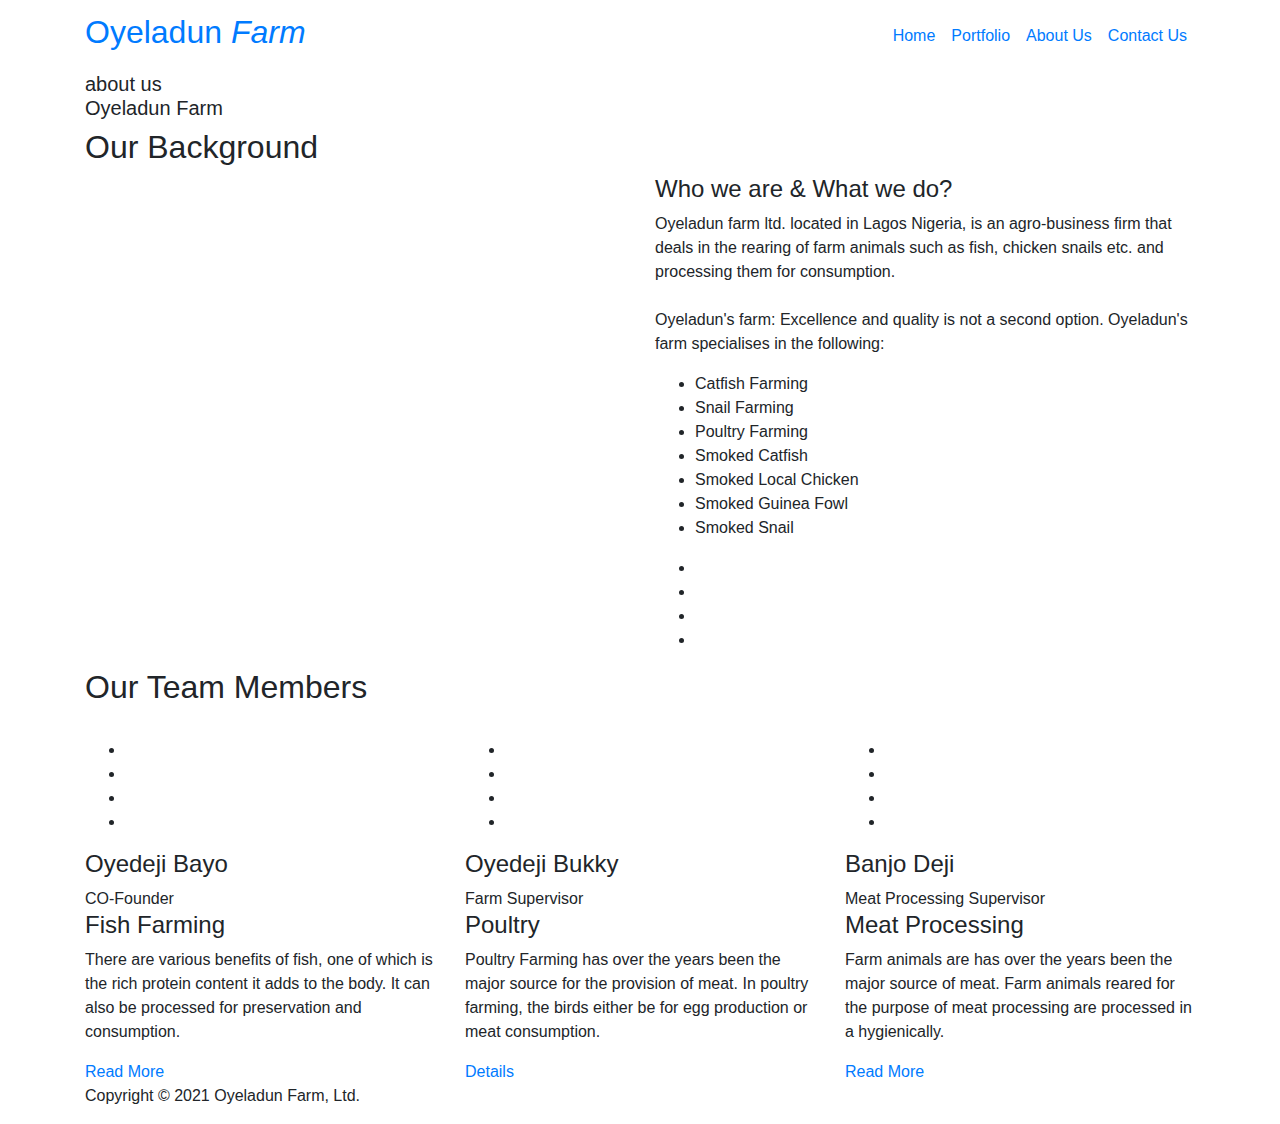
==== about.html @ 4a6964b9 "Add files via upload" ====
<!DOCTYPE html>
<html lang="en">

  <head>

    <meta charset="utf-8">
    <meta name="viewport" content="width=device-width, initial-scale=1, shrink-to-fit=no">
    <meta name="description" content="">
    <meta name="author" content="">
    <link href="https://fonts.googleapis.com/css?family=Poppins:100,200,300,400,500,600,700,800,900&display=swap" rel="stylesheet">

    <title>Oyeladun Farm - About us</title>

    <!-- Bootstrap core CSS -->
    <link href="vendor/bootstrap/css/bootstrap.min.css" rel="stylesheet">
<!--

TemplateMo 546 Sixteen Clothing

https://templatemo.com/tm-546-sixteen-clothing

-->

    <!-- Additional CSS Files -->
    <link rel="stylesheet" href="assets/css/fontawesome.css">
    <link rel="stylesheet" href="assets/css/templatemo-sixteen.css">
    <link rel="stylesheet" href="assets/css/owl.css">

  </head>

  <body>

    <!-- ***** Preloader Start ***** -->
    <div id="preloader">
        <div class="jumper">
            <div></div>
            <div></div>
            <div></div>
        </div>
    </div>  
    <!-- ***** Preloader End ***** -->

    <!-- Header -->
    <header class="">
      <nav class="navbar navbar-expand-lg">
        <div class="container">
          <a class="navbar-brand" href="index.html"><h2>Oyeladun<em> Farm</em></h2></a>
          <button class="navbar-toggler" type="button" data-toggle="collapse" data-target="#navbarResponsive" aria-controls="navbarResponsive" aria-expanded="false" aria-label="Toggle navigation">
            <span class="navbar-toggler-icon"></span>
          </button>
          <div class="collapse navbar-collapse" id="navbarResponsive">
            <ul class="navbar-nav ml-auto">
              <li class="nav-item">
                <a class="nav-link" href="index.html">Home
                  <span class="sr-only">(current)</span>
                </a>
              </li> 
              <li class="nav-item">
                <a class="nav-link" href="portfolio.html">Portfolio</a>
              </li>
              <li class="nav-item active">
                <a class="nav-link" href="about.html">About Us</a>
              </li>
              <li class="nav-item">
                <a class="nav-link" href="contact.html">Contact Us</a>
              </li>
            </ul>
          </div>
        </div>
      </nav>
    </header>

    <!-- Page Content -->
    <div class="page-heading about-heading header-text">
      <div class="container">
        <div class="row">
          <div class="col-md-12">
            <div class="text-content">
              <h5>
                about us
                <br>
                Oyeladun Farm
                </br>
              </h5>
            </div>
          </div>
        </div>
      </div>
    </div>


    <div class="best-features about-features">
      <div class="container">
        <div class="row">
          <div class="col-md-12">
            <div class="section-heading">
              <h2>Our Background</h2>
            </div>
          </div>
          <div class="col-md-6">
            <div class="right-image">
              <img src="assets/images/oye's farm.jpg" alt="">
            </div>
          </div>
          <div class="col-md-6">
            <div class="left-content">
              <h4>Who we are &amp; What we do?</h4>
              <p>
                Oyeladun farm ltd. located in Lagos Nigeria, is an agro-business  
                firm that deals in the rearing of farm animals such as fish, chicken 
                snails etc. and  processing them for consumption.
                <br><br>
                Oyeladun's farm: Excellence and quality is not a second option. 
                Oyeladun's farm specialises in the following:
                <ul class="featured-list">
                  <li><a>Catfish Farming</a></li>
                  <li><a>Snail Farming</a></li>
                  <li><a>Poultry Farming</a></li>
                  <li><a>Smoked Catfish</a></li>
                  <li><a>Smoked Local Chicken</a></li>
                  <li><a>Smoked Guinea Fowl</a></li>
                  <li><a>Smoked Snail</a></li>
                </ul>
              </p>
              <ul class="social-icons">
                <li><a href="#"><i class="fa fa-facebook"></i></a></li>
                <li><a href="#"><i class="fa fa-twitter"></i></a></li>
                <li><a href="#"><i class="fa fa-linkedin"></i></a></li>
                <li><a href="#"><i class="fa fa-instagram"></i></a></li>
              </ul>
            </div>
          </div>
        </div>
      </div>
    </div>

    
    <div class="team-members">
      <div class="container">
        <div class="row">
          <div class="col-md-12">
            <div class="section-heading">
              <h2>Our Team Members</h2>
            </div>
          </div>
          <div class="col-md-4">
            <div class="team-member">
              <div class="thumb-container">
                <img src="assets/images/team_01.jpg" alt="">
                <div class="hover-effect">
                  <div class="hover-content">
                    <ul class="social-icons">
                      <li><a href="#"><i class="fa fa-facebook"></i></a></li>
                      <li><a href="#"><i class="fa fa-twitter"></i></a></li>
                      <li><a href="#"><i class="fa fa-linkedin"></i></a></li>
                      <li><a href="#"><i class="fa fa-instagram"></i></a></li>
                    </ul>
                  </div>
                </div>
              </div>
              <div class="down-content">
                <h4>Oyedeji Bayo</h4>
                <span>CO-Founder</span>
              </div>
            </div>
          </div>
          <div class="col-md-4">
            <div class="team-member">
              <div class="thumb-container">
                <img src="assets/images/team_02.jpg" alt="">
                <div class="hover-effect">
                  <div class="hover-content">
                    <ul class="social-icons">
                      <li><a href="#"><i class="fa fa-facebook"></i></a></li>
                      <li><a href="#"><i class="fa fa-twitter"></i></a></li>
                      <li><a href="#"><i class="fa fa-linkedin"></i></a></li>
                      <li><a href="#"><i class="fa fa-instagram"></i></a></li>
                    </ul>
                  </div>
                </div>
              </div>
              <div class="down-content">
                <h4>Oyedeji Bukky</h4>
                <span>Farm Supervisor</span>
              </div>
            </div>
          </div>
          <div class="col-md-4">
            <div class="team-member">
              <div class="thumb-container">
                <img src="assets/images/team_03.jpg" alt="">
                <div class="hover-effect">
                  <div class="hover-content">
                    <ul class="social-icons">
                      <li><a href="#"><i class="fa fa-facebook"></i></a></li>
                      <li><a href="#"><i class="fa fa-twitter"></i></a></li>
                      <li><a href="#"><i class="fa fa-linkedin"></i></a></li>
                      <li><a href="#"><i class="fa fa-instagram"></i></a></li>
                    </ul>
                  </div>
                </div>
              </div>
              <div class="down-content">
                <h4>Banjo Deji</h4>
                <span>Meat Processing Supervisor</span>
              </div>
            </div>
          </div>
        </div>
      </div>
    </div>


    <div class="services">
      <div class="container">
        <div class="row">
          <div class="col-md-4">
            <div class="service-item">
              <div class="icon">
                <i class="fa fa-gear"></i>
              </div>
              <div class="down-content">
                <h4>Fish Farming</h4>
                <p>
                  There are various benefits of fish, one of which is the rich protein content it adds to the body.
                  It can also be processed for preservation and consumption.
                </p>
                <a href="#" class="filled-button">Read More</a>
              </div>
            </div>
          </div>
          <div class="col-md-4">
            <div class="service-item">
              <div class="icon">
                <i class="fa fa-gear"></i>
              </div>
              <div class="down-content">
                <h4>Poultry</h4>
                <p>
                  Poultry Farming has over the years been the major source for the provision of meat. In poultry 
                  farming, the birds either be for egg production or meat consumption.
                </p>
                <a href="#" class="filled-button">Details</a>
              </div>
            </div>
          </div>
          <div class="col-md-4">
            <div class="service-item">
              <div class="icon">
                <i class="fa fa-gear"></i>
              </div>
              <div class="down-content">
                <h4>Meat Processing</h4>
                <p>
                  Farm animals are has over the years been the major source of meat. Farm animals 
                  reared for the purpose of meat processing are processed in a hygienically.
                </p>
                <a href="#" class="filled-button">Read More</a>
              </div>
            </div>
          </div>
        </div>
      </div>
    </div>


    <footer>
      <div class="container">
        <div class="row">
          <div class="col-md-12">
            <div class="inner-content">
              <p>
                Copyright &copy; 2021 Oyeladun Farm, Ltd.
              </p>
            </div>
          </div>
        </div>
      </div>
    </footer>


    <!-- Bootstrap core JavaScript -->
    <script src="vendor/jquery/jquery.min.js"></script>
    <script src="vendor/bootstrap/js/bootstrap.bundle.min.js"></script>


    <!-- Additional Scripts -->
    <script src="assets/js/custom.js"></script>
    <script src="assets/js/owl.js"></script>
    <script src="assets/js/slick.js"></script>
    <script src="assets/js/isotope.js"></script>
    <script src="assets/js/accordions.js"></script>


    <script language = "text/Javascript"> 
      cleared[0] = cleared[1] = cleared[2] = 0; //set a cleared flag for each field
      function clearField(t){                   //declaring the array outside of the
      if(! cleared[t.id]){                      // function makes it static and global
          cleared[t.id] = 1;  // you could use true and false, but that's more typing
          t.value='';         // with more chance of typos
          t.style.color='#fff';
          }
      }
    </script>


  </body>

</html>
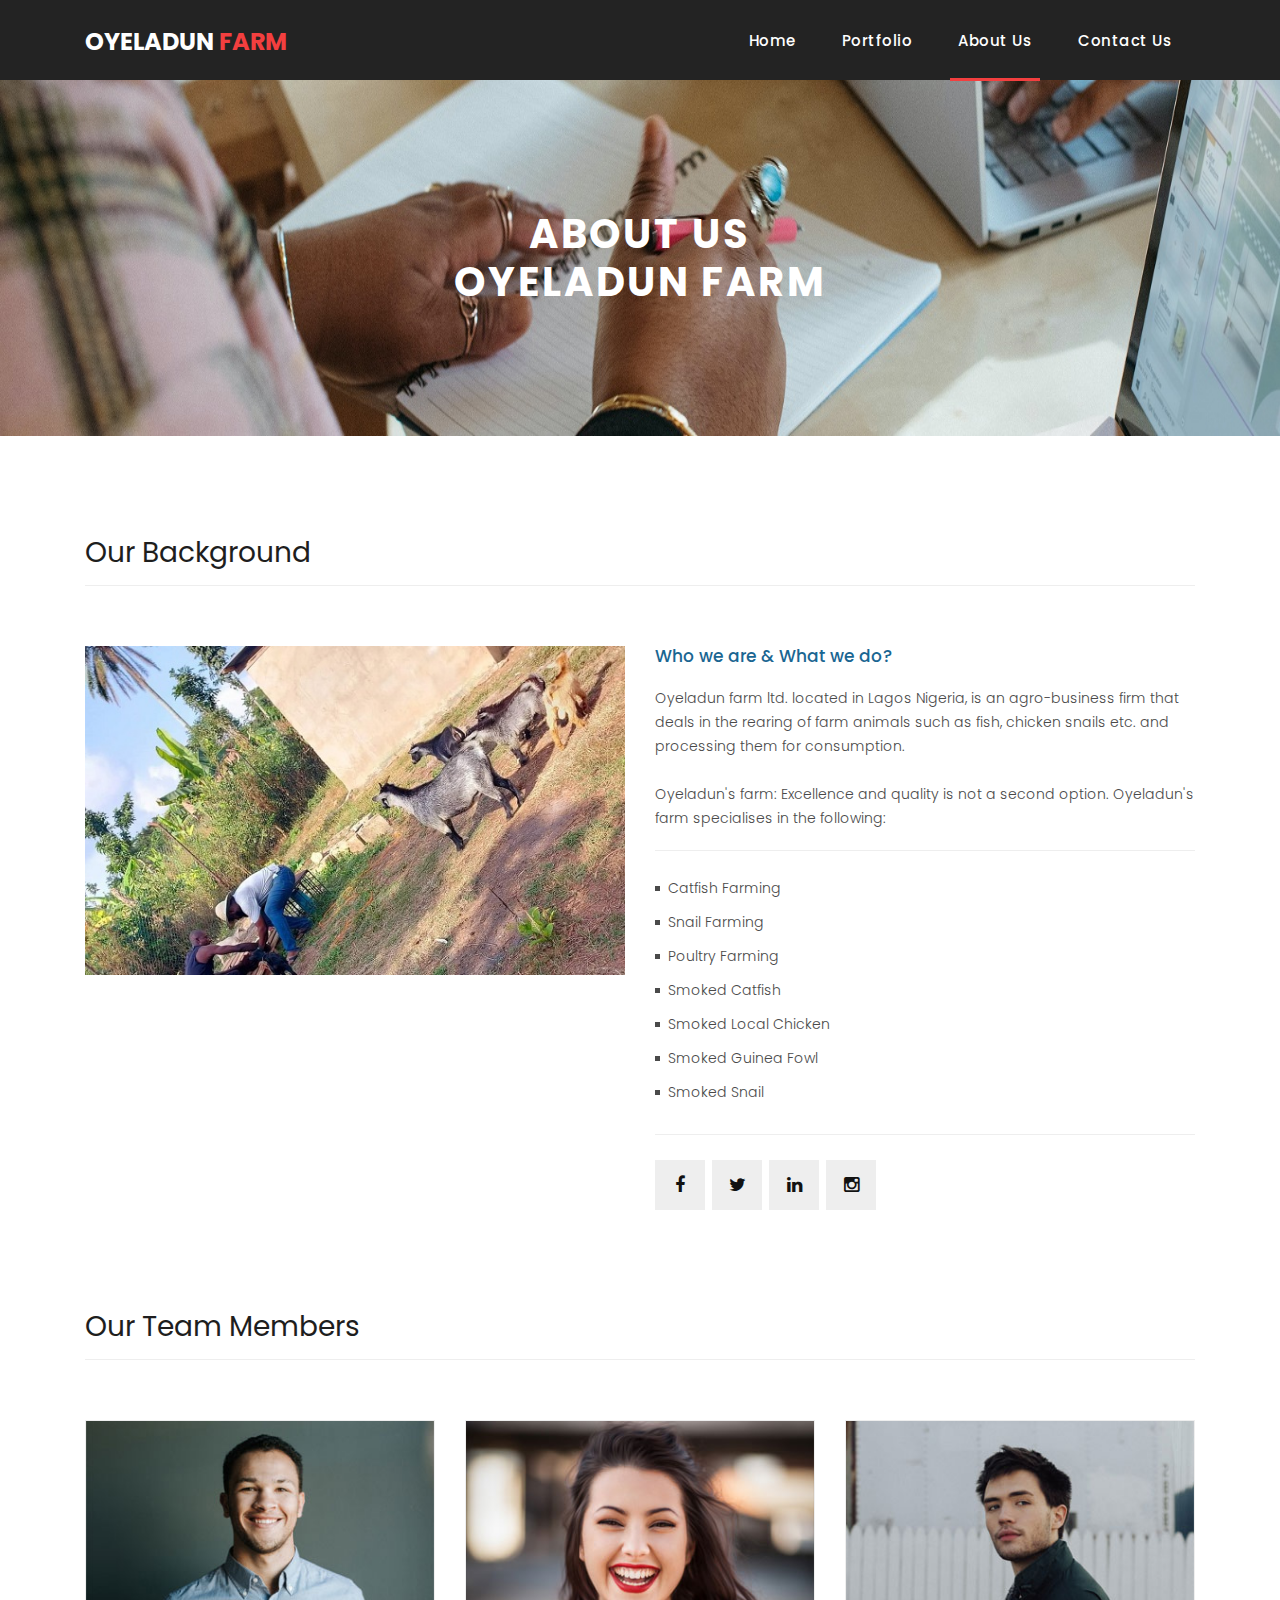
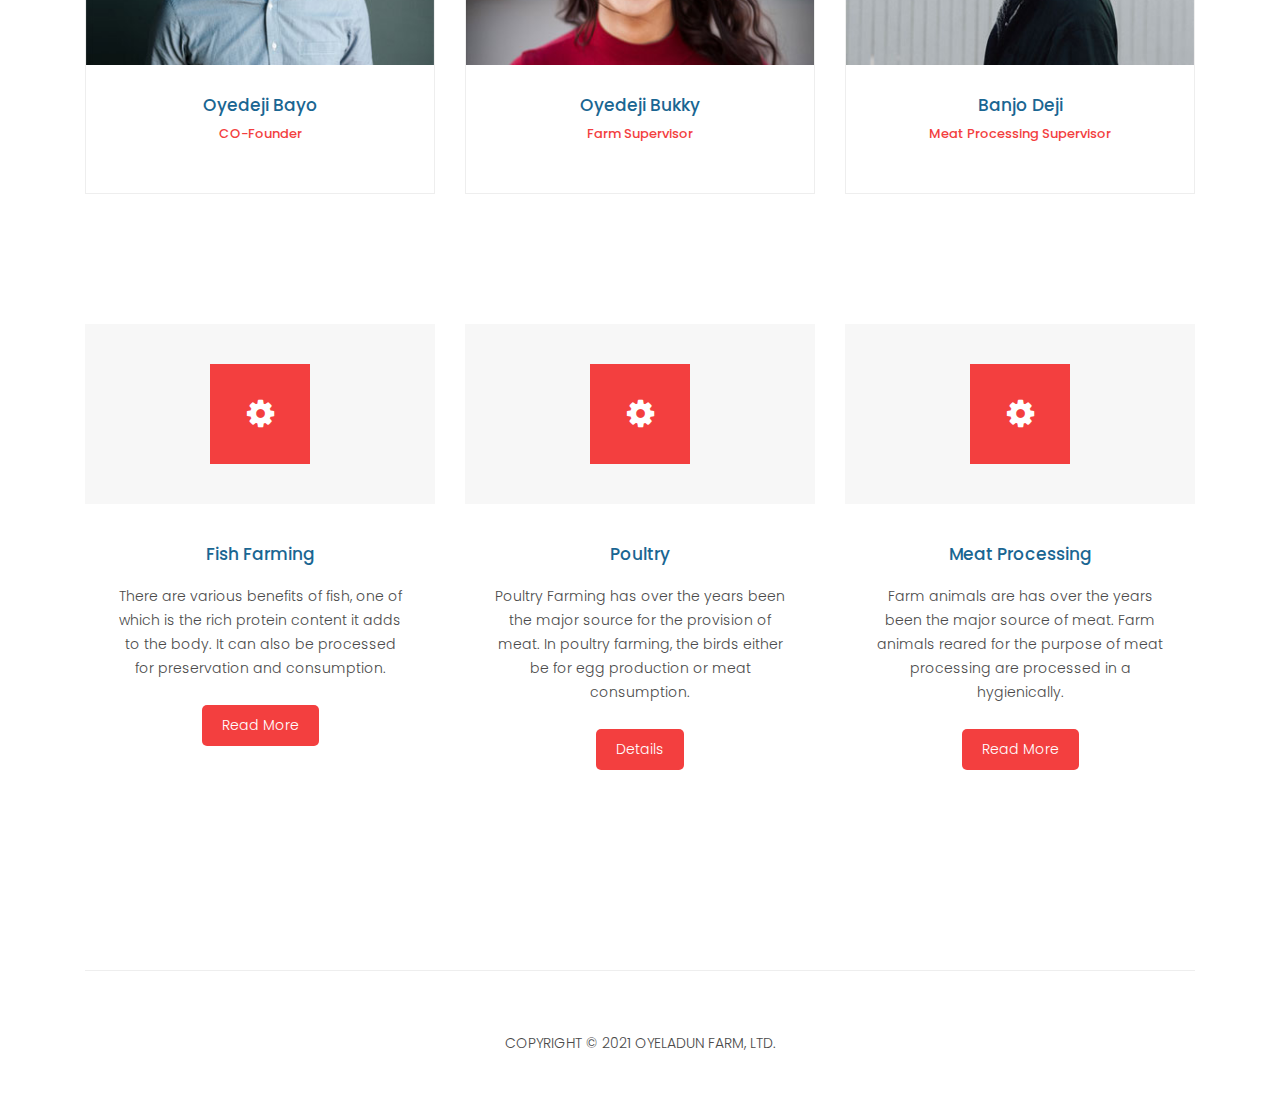
==== commit 6632ba87: "updated" ====
--- a/about.html
+++ b/about.html
@@ -146,7 +146,7 @@
           <div class="col-md-4">
             <div class="team-member">
               <div class="thumb-container">
-                <img src="assets/images/team_01.jpg" alt="">
+                <img src="assets/images/management-team/team_01.jpg" alt="">
                 <div class="hover-effect">
                   <div class="hover-content">
                     <ul class="social-icons">
@@ -167,7 +167,7 @@
           <div class="col-md-4">
             <div class="team-member">
               <div class="thumb-container">
-                <img src="assets/images/team_02.jpg" alt="">
+                <img src="assets/images/management-team/team_02.jpg" alt="">
                 <div class="hover-effect">
                   <div class="hover-content">
                     <ul class="social-icons">
@@ -188,7 +188,7 @@
           <div class="col-md-4">
             <div class="team-member">
               <div class="thumb-container">
-                <img src="assets/images/team_03.jpg" alt="">
+                <img src="assets/images/management-team/team_03.jpg" alt="">
                 <div class="hover-effect">
                   <div class="hover-content">
                     <ul class="social-icons">
--- a/assets/css/templatemo-sixteen.css
+++ b/assets/css/templatemo-sixteen.css
@@ -0,0 +1,1056 @@
+/*
+
+TemplateMo 546 Sixteen Clothing
+
+https://templatemo.com/tm-546-sixteen-clothing
+
+*/
+body {
+  font-family: 'Poppins', sans-serif;
+  overflow-x: hidden;
+  text-rendering: optimizeLegibility;
+  -webkit-font-smoothing: antialiased;
+  -moz-osx-font-smoothing: grayscale;
+}
+p {
+	margin-bottom: 0px;
+	font-size: 14px;
+	font-weight: 300;
+	color: #4a4a4a;
+	line-height: 24px;
+}
+a {
+	text-decoration: none!important;
+}
+ul {
+	padding: 0;
+	margin: 0;
+	list-style: none;
+}
+
+h1,h2,h3,h4,h5,h6 {
+	margin: 0px;
+}
+
+ul.social-icons li {
+	display: inline-block;
+	margin-right: 3px;
+}
+
+ul.social-icons li:last-child {
+	margin-right: 0px;
+}
+
+ul.social-icons li a {
+	width: 50px;
+	height: 50px;
+	display: inline-block;
+	line-height: 50px;
+	background-color: #eee;
+	color: #121212;
+	font-size: 18px;
+	text-align: center;
+	transition: all .3s;
+}
+
+ul.social-icons li a:hover {
+	background-color: #f33f3f;
+	color: #fff;
+}
+
+a.filled-button {
+	background-color: #f33f3f;
+	color: #fff;
+	font-size: 14px;
+	text-transform: capitalize;
+	font-weight: 300;
+	padding: 10px 20px;
+	border-radius: 5px;
+	display: inline-block;
+	transition: all 0.3s;
+}
+
+a.filled-button:hover {
+	background-color: #121212;
+	color: #fff;
+}
+
+.section-heading {
+	text-align: left;
+	margin-bottom: 60px;
+	border-bottom: 1px solid #eee;
+}
+
+.section-heading h2 {
+	font-size: 28px;
+	font-weight: 400;
+	color: #1e1e1e;
+	margin-bottom: 15px;
+}
+
+.portfolio-heading {
+	background-image: url(../images/heading-background-images/portfolio-background.jpg);
+}
+
+.about-heading {
+	background-image: url(../images/heading-background-images/about-heading.jpg);
+}
+
+.contact-heading {
+	background-image: url(../images/heading-background-images/contact-heading.jpg);
+}
+
+.page-heading {
+	padding: 210px 0px 130px 0px;
+	text-align: center;
+	background-position: center center;
+	background-repeat: no-repeat;
+	background-size: 100% 100%;
+}
+
+.page-heading .text-content h4 {
+	color: #fff;
+	font-size: 30px;
+	text-transform: uppercase;
+	font-weight: 700;
+	margin-bottom: 15px;
+	letter-spacing: 3px;
+}
+
+.page-heading .text-content h5 {
+	color: #fff;
+	font-size: 40px;
+	font-weight: 700;
+	text-transform: uppercase;
+	letter-spacing: 3px;
+}
+
+#preloader {
+  overflow: hidden;
+  background: #f33f3f;
+  left: 0;
+  right: 0;
+  top: 0;
+  bottom: 0;
+  position: fixed;
+  z-index: 9999999;
+  color: #fff;
+}
+
+#preloader .jumper {
+  left: 0;
+  top: 0;
+  right: 0;
+  bottom: 0;
+  display: block;
+  position: absolute;
+  margin: auto;
+  width: 50px;
+  height: 50px;
+}
+
+#preloader .jumper > div {
+  background-color: #fff;
+  width: 10px;
+  height: 10px;
+  border-radius: 100%;
+  -webkit-animation-fill-mode: both;
+  animation-fill-mode: both;
+  position: absolute;
+  opacity: 0;
+  width: 50px;
+  height: 50px;
+  -webkit-animation: jumper 1s 0s linear infinite;
+  animation: jumper 1s 0s linear infinite;
+}
+
+#preloader .jumper > div:nth-child(2) {
+  -webkit-animation-delay: 0.33333s;
+  animation-delay: 0.33333s;
+}
+
+#preloader .jumper > div:nth-child(3) {
+  -webkit-animation-delay: 0.66666s;
+  animation-delay: 0.66666s;
+}
+
+@-webkit-keyframes jumper {
+  0% {
+    opacity: 0;
+    -webkit-transform: scale(0);
+    transform: scale(0);
+  }
+  5% {
+    opacity: 1;
+  }
+  100% {
+    -webkit-transform: scale(1);
+    transform: scale(1);
+    opacity: 0;
+  }
+}
+
+@keyframes jumper {
+  0% {
+    opacity: 0;
+    -webkit-transform: scale(0);
+    transform: scale(0);
+  }
+  5% {
+    opacity: 1;
+  }
+  100% {
+    opacity: 0;
+  }
+}
+
+
+/* Header Style */
+header {
+	position: absolute;
+	z-index: 99999;
+	width: 100%;
+	height: 80px;
+	background-color: #232323;
+	-webkit-transition: all 0.3s ease-in-out 0s;
+    -moz-transition: all 0.3s ease-in-out 0s;
+    -o-transition: all 0.3s ease-in-out 0s;
+    transition: all 0.3s ease-in-out 0s;
+}
+header .navbar {
+	padding: 17px 0px;
+}
+.background-header .navbar {
+	padding: 17px 0px;
+}
+.background-header {
+	top: 0;
+	position: fixed;
+	background-color: #fff!important;
+	box-shadow: 0px 1px 10px rgba(0,0,0,0.1);
+}
+.background-header .navbar-brand h2 {
+	color: #121212!important;
+}
+.background-header .navbar-nav a.nav-link {
+	color: #1e1e1e!important;
+}
+.background-header .navbar-nav .nav-link:hover,
+.background-header .navbar-nav .active>.nav-link,
+.background-header .navbar-nav .nav-link.active,
+.background-header .navbar-nav .nav-link.show,
+.background-header .navbar-nav .show>.nav-link {
+	color: #f33f3f!important;
+}
+.navbar .navbar-brand {
+	float: 	left;
+	margin-top: -12px;
+	outline: none;
+}
+.navbar .navbar-brand h2 {
+	color: #fff;
+	text-transform: uppercase;
+	font-size: 24px;
+	font-weight: 700;
+	-webkit-transition: all .3s ease 0s;
+    -moz-transition: all .3s ease 0s;
+    -o-transition: all .3s ease 0s;
+    transition: all .3s ease 0s;
+}
+.navbar .navbar-brand h2 em {
+	font-style: normal;
+	color: #f33f3f;
+}
+#navbarResponsive {
+	z-index: 999;
+}
+.navbar-collapse {
+	text-align: center;
+}
+.navbar .navbar-nav .nav-item {
+	margin: 0px 15px;
+}
+.navbar .navbar-nav a.nav-link {
+	text-transform: capitalize;
+	font-size: 15px;
+	font-weight: 500;
+	letter-spacing: 0.5px;
+	color: #fff;
+	transition: all 0.5s;
+	margin-top: 5px;
+}
+.navbar .navbar-nav .nav-link:hover,
+.navbar .navbar-nav .active>.nav-link,
+.navbar .navbar-nav .nav-link.active,
+.navbar .navbar-nav .nav-link.show,
+.navbar .navbar-nav .show>.nav-link {
+	color: #fff;
+	padding-bottom: 25px;
+	border-bottom: 3px solid #f33f3f;
+}
+.navbar .navbar-toggler-icon {
+	background-image: none;
+}
+.navbar .navbar-toggler {
+	border-color: #fff;
+	background-color: #fff;	
+	height: 36px;
+	outline: none;
+	border-radius: 0px;
+	position: absolute;
+	right: 30px;
+	top: 20px;
+}
+.navbar .navbar-toggler-icon:after {
+	content: '\f0c9';
+	color: #f33f3f;
+	font-size: 18px;
+	line-height: 26px;
+	font-family: 'FontAwesome';
+}
+
+
+
+/* Banner Style */
+.banner {
+	position: relative;
+	text-align: center;
+	padding-top: 80px;
+}
+
+.banner-item-01 {
+	padding: 300px 0px;
+	background-image: url(../images/heading-background-images/home-heading-slide1.jpg);
+	background-size: cover;
+	background-repeat: no-repeat;
+	background-position: center center;
+}
+
+.banner-item-02 {
+	padding: 300px 0px;
+	background-image: url(../images/heading-background-images/home-heading-slide2.jpg);
+	background-size: cover;
+	background-repeat: no-repeat;
+	background-position: center center;
+}
+
+.banner-item-03 {
+	padding: 300px 0px;
+	background-image: url(../images/heading-background-images/home-heading-slide3.jpg);
+	background-size: cover;
+	background-repeat: no-repeat;
+	background-position: center center;
+}
+
+.banner .banner-item {
+	max-height: 600px;
+}
+
+.banner .text-content {
+	position: absolute;
+	top: 50%;
+	transform: translateY(-50%);
+	text-align: center;
+	width: 100%;
+}
+
+.banner .text-content h4 {
+	color: #fff;
+	font-size: 30px;
+	text-transform: uppercase;
+	font-weight: 700;
+	margin-bottom: 15px;
+	letter-spacing: 3px;
+}
+
+.owl-banner .owl-dots .owl-dot {
+  border-radius: 3px;
+}
+.owl-banner .owl-dots {
+    display: -webkit-box;
+    display: -webkit-flex;
+    display: -ms-flexbox;
+    display: flex;
+    -ms-flex-pack: center;
+    -webkit-justify-content: center;
+    justify-content: center;
+    position: absolute;
+    left: 50%;
+    transform: translateX(-50%);
+    bottom: 30px;
+}
+.owl-banner .owl-dots .owl-dot {
+    width: 10px;
+    height: 10px;
+    border-radius: 50%;
+    margin: 0 10px;
+    background-color: #fff;
+    opacity: 0.5;
+}
+.owl-banner .owl-dots .owl-dot:focus {
+    outline: none
+}
+.owl-banner .owl-dots .owl-dot.active {
+    background-color: #fff;
+    opacity: 1;
+}
+
+
+
+/* Latest Produtcs */
+
+.latest-products {
+	margin-top: 100px;
+}
+
+.latest-products .section-heading a {
+	float: right;
+	margin-top: -35px;
+	text-transform: uppercase;
+	font-size: 13px;
+	font-weight: 700;
+	color: #f33f3f;
+}
+
+.product-item {
+	border: 1px solid #eee;
+	margin-bottom: 30px;
+}
+
+.product-item .down-content {
+	padding: 30px;
+	position: relative;
+}
+
+.product-item img {
+	width: 100%;
+	overflow: hidden;
+}
+
+.product-item .down-content h4 {
+	font-size: 17px;
+	color: #1a6692;
+	margin-bottom: 20px;
+}
+
+.product-item .down-content h6 {
+	position: absolute;
+	top: 30px;
+	right: 30px;
+	font-size: 18px;
+	color: #121212;
+}
+
+.product-item .down-content p {
+	margin-bottom: 20px;
+}
+
+.product-item .down-content ul li {
+	display: inline-block;
+}
+
+.product-item .down-content ul li i {
+	color: #f33f3f;
+	font-size: 14px;
+}
+
+.product-item .down-content span {
+	position: absolute;
+	right: 30px;
+	bottom: 30px;
+	font-size: 13px;
+	color: #f33f3f;
+	font-weight: 500;
+}
+
+
+
+
+/* Best Features */
+
+.about-features {
+	margin-top: 100px!important;
+}
+
+.about-features p {
+	border-bottom: 1px solid #eee;
+	padding-bottom: 20px;
+}
+
+.about-features .container .row {
+	padding-bottom: 0px!important;
+	border-bottom: none!important;
+}
+
+.best-features {
+	margin-top: 50px;
+}
+
+.best-features .container .row {
+	border-bottom: 1px solid #eee;
+	padding-bottom: 60px;
+}
+
+.best-features img {
+	width: 100%;
+	overflow: hidden;
+}
+
+.best-features h4 {
+	font-size: 17px;
+	color: #1a6692;
+	margin-bottom: 20px;
+}
+
+.best-features ul.featured-list li {
+	display: block;
+	margin-bottom: 10px;
+}
+
+.best-features p {
+	margin-bottom: 25px;
+}
+
+.best-features ul.featured-list li a {
+	font-size: 14px;
+	color: #4a4a4a;
+	font-weight: 300;
+	transition: all .3s;
+	position: relative;
+	padding-left: 13px;
+}
+
+.best-features ul.featured-list li a:before {
+	content: '';
+	width: 5px;
+	height: 5px;
+	display: inline-block;
+	background-color: #4a4a4a;
+	position: absolute;
+	left: 0;
+	transition: all .3s;
+	top: 8px;
+}
+
+.best-features ul.featured-list li a:hover {
+	color: #f33f3f;
+}
+
+.best-features ul.featured-list li a:hover::before {
+	background-color: #f33f3f;
+}
+
+.best-features .filled-button {
+	margin-top: 20px;
+}
+
+
+
+
+
+/* Call To Action */
+
+.call-to-action .inner-content {
+	margin-top: 60px;
+	padding: 30px;
+	background-color: #f7f7f7;
+	border-radius: 5px;
+}
+
+.call-to-action .inner-content h4 {
+	font-size: 17px;
+	color: #1a6692;
+	margin-bottom: 15px;
+}
+
+.call-to-action .inner-content em {
+	font-style: normal;
+	font-weight: 700;
+}
+
+.call-to-action .inner-content .col-md-4 {
+	text-align: right;
+}
+
+.call-to-action .inner-content .filled-button {
+	margin-top: 12px;
+}
+
+
+
+
+/* Footer */
+
+footer {
+	text-align: center;
+}
+
+footer .inner-content {
+	border-top: 1px solid #eee;
+	margin-top: 60px;
+	padding: 60px 0px;
+}
+
+footer .inner-content p {
+	text-transform: uppercase;
+}
+
+footer .inner-content p a {
+	color: #f33f3f;
+	margin-left: 3px;
+}
+
+
+
+
+/* Product Page */
+
+.products {
+	margin-top: 100px;
+}
+
+.products .filters {
+	text-align: center;
+	border-bottom: 1px solid #eee;
+	padding-bottom: 10px;
+	margin-bottom: 60px;
+}
+
+.products .filters li {
+	text-transform: uppercase;
+	font-size: 13px;
+	font-weight: 700;
+	color: #121212;
+	display: inline-block;
+	margin: 0px 10px;
+	transition: all .3s;
+	cursor: pointer;
+}
+
+.products .filters ul li.active,
+.products .filters ul li:hover {
+  color: #f33f3f;
+}
+
+.products ul.pages {
+	margin-top: 30px;
+	text-align: center;
+}
+
+.products ul.pages li {
+	display: inline-block;
+	margin: 0px 2px;
+}
+
+.products ul.pages li a {
+	width: 44px;
+	height: 44px;
+	display: inline-block;
+	line-height: 42px;
+	border: 1px solid #eee;
+	font-size: 15px;
+	font-weight: 700;
+	color: #121212;
+	transition: all .3s;
+}
+
+.products ul.pages li a:hover,
+.products ul.pages li.active a {
+	background-color: #f33f3f;
+	border-color: #f33f3f;
+	color: #fff;
+}
+
+
+
+/* Team Members */
+
+.team-members {
+	margin-top: 100px;
+}
+
+.team-member {
+	border: 1px solid #eee;
+	margin-bottom: 30px;
+}
+
+.team-member img {
+	width: 100%;
+	overflow: hidden;
+}
+
+.team-member .down-content {
+	padding: 30px;
+	text-align: center;
+}
+
+.team-member .thumb-container {
+	position: relative;
+}
+
+.team-member .thumb-container .hover-effect {
+	position: absolute;
+	background-color: rgba(243,63,63,0.9);
+	top: 0;
+	left: 0;
+	width: 100%;
+	height: 100%;
+	opacity: 0;
+	visibility: hidden;
+	transition: all .5s;
+}
+
+.team-member .thumb-container .hover-effect .hover-content {
+	position: absolute;
+	display: inline-block;
+	width: 100%;
+	text-align: center;
+	top: 50%;
+	transform: translateY(-50%);
+}
+
+.team-member .thumb-container .hover-effect .hover-content ul.social-icons li a:hover {
+	background-color: #fff;
+	color: #f33f3f;
+}
+
+.team-member:hover .hover-effect {
+	visibility: visible;
+	opacity: 1;
+}
+
+.team-member .down-content h4 {
+	font-size: 17px;
+	color: #1a6692;
+	margin-bottom: 8px;
+}
+
+.team-member .down-content span {
+	display: block;
+	font-size: 13px;
+	color: #f33f3f;
+	font-weight: 500;
+	margin-bottom: 20px;
+}
+
+
+
+
+/* Services */
+
+.services {
+	background-image: url(../images/services-bg.jpg);
+	background-position: center center;
+	background-repeat: no-repeat;
+	background-size: cover;
+	background-attachment: fixed;
+	padding: 100px 0px;
+}
+
+.services .service-item {
+	text-align: center;
+}
+
+.services .service-item .icon {
+	background-color: #f7f7f7;
+	padding: 40px;
+}
+
+.services .service-item .icon i {
+	width: 100px;
+	height: 100px;
+	display: inline-block;
+	text-align: center;
+	line-height: 100px;
+	background-color: #f33f3f;
+	color: #fff;
+	font-size: 32px;
+}
+
+.services .service-item .down-content {
+	background-color: #fff;
+	padding: 40px 30px;
+}
+
+.services .service-item .down-content h4 {
+	font-size: 17px;
+	color: #1a6692;
+	margin-bottom: 20px;
+}
+
+.services .service-item .down-content p {
+	margin-bottom: 25px;
+}
+
+
+
+
+/* Clients */
+
+.happy-clients {
+	margin-top: 100px;
+	margin-bottom: 40px;
+}
+
+.happy-clients .client-item img {
+	max-width: 100%;
+	overflow: hidden;
+	transition: all .3s;
+	cursor: pointer;
+}
+
+.happy-clients .client-item img:hover {
+	opacity: 0.8;
+}
+
+
+
+
+/* Find Us */
+
+.find-us {
+	margin-top: 100px;
+}
+
+.find-us p {
+	border-bottom: 1px solid #eee;
+	padding-bottom: 30px;
+	margin-bottom: 30px;
+}
+
+.find-us h4 {
+	font-size: 17px;
+	color: #1a6692;
+	margin-bottom: 20px;
+}
+
+.find-us .left-content {
+	margin-left: 30px;
+}
+
+
+
+/* Send Message */
+
+.send-message {
+	margin-top: 100px;
+}
+
+.contact-form input {
+	font-size: 14px;
+	width: 100%;
+	height: 44px;
+	display: inline-block;
+	line-height: 42px;
+	border: 1px solid #eee;
+	border-radius: 0px;
+	margin-bottom: 30px;
+}
+
+.contact-form input:focus {
+	box-shadow: none;
+	border: 1px solid #eee;
+}
+
+.contact-form textarea {
+	font-size: 14px;
+	width: 100%;
+	min-width: 100%;
+	min-height: 120px;
+	height: 120px;
+	max-height: 180px;
+	border: 1px solid #eee;
+	border-radius: 0px;
+	margin-bottom: 30px;
+}
+
+.contact-form textarea:focus {
+	box-shadow: none;
+	border: 1px solid #eee;
+}
+
+.contact-form button.filled-button {
+	background-color: #f33f3f;
+	color: #fff;
+	font-size: 14px;
+	text-transform: capitalize;
+	font-weight: 300;
+	padding: 10px 20px;
+	border-radius: 5px;
+	display: inline-block;
+	transition: all 0.3s;
+	border: none;
+	outline: none;
+	cursor: pointer;
+}
+
+.contact-form button.filled-button:hover {
+	background-color: #121212;
+	color: #fff;
+}
+
+.accordion {
+	margin-left: 30px;
+}
+
+.accordion a {
+	cursor: pointer;
+	font-size: 17px;
+	color: #1a6692!important;
+	margin-bottom: 20px;
+	transition: all .3s;
+}
+
+.accordion a:hover {
+	color: #f33f3f!important;
+}
+
+.accordion a.active {
+  color: #f33f3f!important;
+}
+
+.accordion li .content {
+  display: none;
+  margin-top: 10px;
+}
+
+.accordion li:first-child {
+	border-top: 1px solid #eee;
+}
+
+.accordion li {
+	border-bottom: 1px solid #eee;
+	padding: 15px 0px;
+}
+
+/* Responsive Style */
+@media (max-width: 768px) {
+	.banner .text-content {
+		width: 90%;
+		margin-left: 5%;
+	}
+	.banner .text-content h4 {
+		font-size: 22px;
+	}
+
+	.banner .text-content h2 {
+		font-size: 36px;
+		letter-spacing: 0.5px;
+	}
+	.banner-item-01,
+	.banner-item-02,
+	.banner-item-03 {
+		padding: 180px 0px;
+	}
+	.page-heading .text-content h4 {
+		font-size: 22px;
+	}
+
+	.page-heading .text-content h2 {
+		font-size: 36px;
+		letter-spacing: 0.5px;
+	}
+	.latest-products .section-heading a {
+		float: none;
+		margin-top: 0px;
+		display: block;
+		margin-bottom: 20px;
+	}
+	.product-item .down-content h4 {
+		margin-bottom: 20px!important;
+	}
+	.product-item .down-content h6 {
+		position: absolute!important;
+		top: 30px!important;
+		right: 30px!important;
+	}
+	.product-item .down-content span {
+		position: absolute!important;
+		right: 30px!important;
+		bottom: 30px!important;
+	}
+	.best-features .left-content {
+		margin-bottom: 30px;
+	}
+	.call-to-action .inner-content {
+		text-align: center;
+	}
+	.call-to-action .inner-content .filled-button {
+		text-align: center;
+		width: 100%;
+		margin-top: 20px;
+	}
+	.about-features img {
+		margin-bottom: 30px;
+	}
+	.service-item {
+		margin-bottom: 30px;
+	}
+	.find-us #map {
+		margin-bottom: 30px;
+	}
+	.find-us .left-content {
+		margin-left: 0px;
+	}
+	.send-message .accordion {
+		margin-top: 30px;
+		margin-left: 0px;
+	}
+}
+
+@media (max-width: 992px) {
+	.navbar .navbar-brand {
+		position: absolute;
+		left: 30px;
+		top: 32px;
+	}
+	.navbar .navbar-brand {
+		width: auto;
+	}
+	.navbar:after {
+		display: none;
+	}
+	#navbarResponsive {
+	    z-index: 99999;
+	    position: absolute;
+	    top: 80px;
+	    left: 0;
+	    width: 100%;
+	    text-align: center;
+	    background-color: #fff;
+	    box-shadow: 0px 10px 10px rgba(0,0,0,0.1);
+	}
+	.navbar .navbar-nav .nav-item {
+		border-bottom: 1px solid #eee;
+	}
+	.navbar .navbar-nav .nav-item:last-child {
+		border-bottom: none;
+	}
+	.navbar .navbar-nav a.nav-link {
+		padding: 15px 0px;
+		color: #1e1e1e!important;
+	}
+	.navbar .navbar-nav .nav-link:hover,
+	.navbar .navbar-nav .active>.nav-link,
+	.navbar .navbar-nav .nav-link.active,
+	.navbar .navbar-nav .nav-link.show,
+	.navbar .navbar-nav .show>.nav-link {
+		color: #f33f3f!important;
+		border-bottom: none!important;
+		padding-bottom: 15px;
+	}
+	.product-item .down-content h4 {
+		margin-bottom: 10px;
+	}
+	.product-item .down-content h6 {
+		position: relative;
+		top: 0;
+		right: 0;
+		margin-bottom: 20px;
+	}
+	.product-item .down-content span {
+		position: relative;
+		right: 0;
+		bottom: 0;
+	}
+}